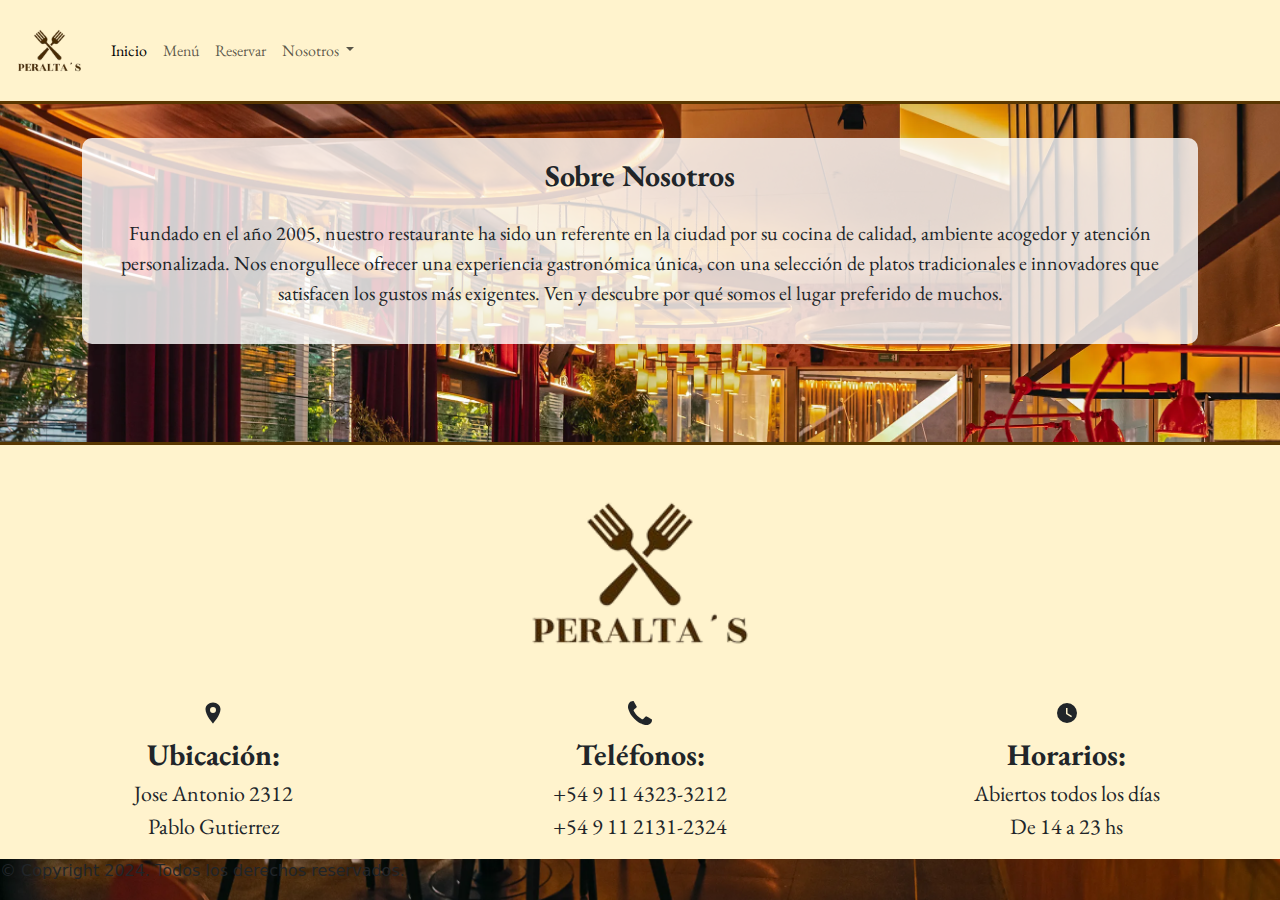
==== Final/index.html @ bcd2b8f3 "Merge branch 'main' of https://github.com/JuanCruzPalacios/MIRAGLIAFINAL" ====
<!DOCTYPE html>
<html lang="es">
<head>  
    <meta charset="UTF-8">
    <meta name="viewport" content="width=device-width, initial-scale=1.0">
    <link rel="stylesheet" href="style/style.css">

    <link href="https://cdn.jsdelivr.net/npm/bootstrap@5.3.3/dist/css/bootstrap.min.css" rel="stylesheet" integrity="sha384-QWTKZyjpPEjISv5WaRU9OFeRpok6YctnYmDr5pNlyT2bRjXh0JMhjY6hW+ALEwIH" crossorigin="anonymous">

    <link rel="preconnect" href="https://fonts.googleapis.com">
    <link rel="preconnect" href="https://fonts.gstatic.com" crossorigin>
    <link href="https://fonts.googleapis.com/css2?family=EB+Garamond:ital,wght@0,400..800;1,400..800&display=swap" rel="stylesheet">

    <title>Restaurante</title>
</head>
<body class="bg-warning-subtle imagen_fondo">
  <div class="barra">
    <nav class="navbar navbar-expand-lg bg-body-tertiary bg-warning-subtle">
        <div class="container-fluid">
          <a class="navbar-brand" href="index.html"><img src="imagenes/logo.png" alt="Logo del restaurante" width="75" height="75"></a>
          <button class="navbar-toggler" type="button" data-bs-toggle="collapse" data-bs-target="#navbarNavDropdown" aria-controls="navbarNavDropdown" aria-expanded="false" aria-label="Toggle navigation">
            <span class="navbar-toggler-icon"></span>
          </button>
          <div class="collapse navbar-collapse" id="navbarNavDropdown">
            <ul class="navbar-nav">
              <li class="nav-item">
                <a class="nav-link active texto" aria-current="page" href="#">Inicio</a>
              </li>
              <li class="nav-item">
                <a class="nav-link texto" href="Menu.html">Menú</a>
              </li>
              <li class="nav-item">
                <a class="nav-link texto" href="Reservar.html">Reservar</a>
              </li>
              <li class="nav-item dropdown">
                <a class="nav-link dropdown-toggle texto" href="#" role="button" data-bs-toggle="dropdown" aria-expanded="false">
                  Nosotros
                </a>
                <ul class="dropdown-menu">
                  <li><a class="dropdown-item texto" href="Locales.html">Locales</a></li>
                  <li><a class="dropdown-item texto" href="Premios.html">Premios</a></li>
                </ul>
              </li>
            </ul>
          </div>
        </div>
      </nav>
  </div>

  <section class="sobre-nosotros text-center py-5">
    <div class="container">
      <div class="fondo-translucido">
        <h2 class="titulo mb-4">Sobre Nosotros</h2>
        <p class="texto fs-5">Fundado en el año 2005, nuestro restaurante ha sido un referente en la ciudad por su cocina de calidad, ambiente acogedor y atención personalizada. Nos enorgullece ofrecer una experiencia gastronómica única, con una selección de platos tradicionales e innovadores que satisfacen los gustos más exigentes. Ven y descubre por qué somos el lugar preferido de muchos.</p>
      </div>
    </div>
  </section>

  <div class="bg-warning-subtle cajainfo">
    <div class="text-center">
      <img src="imagenes/logo.png" alt="Logo de restaurante" width="256" height="256">
    </div>

    <div class="container-fluid"> 
      <div class="row">
          <div class="col-12 contacto text-center col-md"> 
              <span class="ion--location-sharp"></span>
              <p class="texto"><span class="titulo">Ubicación:</span> <br> Jose Antonio 2312 <br> Pablo Gutierrez <br></p>
          </div>
          <div class="col-12 contacto text-center col-md"> 
              <span class="fa--phone"></span>
              <p class="texto"><span class="titulo">Teléfonos:</span> <br> +54 9 11 4323-3212 <br> +54 9 11 2131-2324 <br></p>
          </div>
          <div class="col-12 contacto text-center col-md">
              <span class="mdi--clock"></span>
              <p class="texto"><span class="titulo">Horarios:</span> <br> Abiertos todos los días <br> De 14 a 23 hs <br></p>
          </div>
      </div>
    </div>
  </div>

  <footer>
    © Copyright 2024. Todos los derechos reservados.
  </footer>

  <script src="https://cdn.jsdelivr.net/npm/bootstrap@5.3.3/dist/js/bootstrap.bundle.min.js" integrity="sha384-YvpcrYf0tY3lHB60NNkmXc5s9fDVZLESaAA55NDzOxhy9GkcIdslK1eN7N6jIeHz" crossorigin="anonymous"></script>
</body>
</html>
---- Final/style/style.css ----
.imagen_fondo {
  padding-top: 90px;  
  background-image: url('../imagenes/restaurante.webp');
  background-size: cover;   
  background-position: center center;
  background-attachment: fixed; 
  background-repeat: no-repeat;  
}

.imagen_fondo2 {
  padding-top: 90px;  
  background-image: url('../imagenes/fondogris.png');
  background-size: cover;   
  background-position: center center;
  background-attachment: fixed; 
  background-repeat: no-repeat;  
}

.imagen_fondo_menu {
  padding-top: 90px;  
  background-image: url('../imagenes/ImagenMenu.jpg');
  background-size: cover;   
  background-position: center center;
  background-attachment: fixed; 
  background-repeat: no-repeat;  
}

.Locales{
  margin-top: 100px;
  background-color: rgb(255, 254, 242);
}

#imagen_mapa_locales{
  border: #593701 3px solid;
  padding: auto;
  border-radius: 17px;
}

#titulo_locales { 
  color: #593701;
  font-family: "EB Garamond", serif;
  font-optical-sizing: auto;
  font-size: 74px;
  font-weight: 700;
  font-style: normal;
}

.premios{
  padding-top: 70px;  
}

.barra {
  border-bottom: #593701 3px solid;
  position: fixed;
  top: 0;
  left: 0;
  width: 100%;
  z-index: 1000;
}

.cajainfo  {
  margin-top: 50px;
  border-top: #593701 3px solid;
}

#principal {
  height: 850px;
}

.linea_vacia {
  height: 200px;
}

.encabezado {
  text-align: center;
  font-family: "EB Garamond", serif;
  font-optical-sizing: auto;
  font-size: 45px;
  font-weight: 700;
  font-style: normal;
}

.recuadro {
  background-color: #ffebcc;
  border-radius: 17px;
  border: #593701 3px solid;
}

.eliminar_link {
  color: black;
  text-decoration: none;
}

.foto_comida {
  border-radius: 17px;
  border: #593701 3px solid;
}

.formulario-container {
  background-color: rgba(255, 255, 255, 0.8); 
  border-radius: 15px;
  padding: 30px;
}

.ion--location-sharp {
  display: inline-block;
  width: 1.5em;
  height: 1.5em;
  --svg: url("data:image/svg+xml,%3Csvg xmlns='http://www.w3.org/2000/svg' viewBox='0 0 512 512'%3E%3Cpath fill='%23000' d='M256 32C167.67 32 96 96.51 96 176c0 128 160 304 160 304s160-176 160-304c0-79.49-71.67-144-160-144m0 224a64 64 0 1 1 64-64a64.07 64.07 0 0 1-64 64'/%3E%3C/svg%3E");
  background-color: currentColor;
  -webkit-mask-image: var(--svg);
  mask-image: var(--svg);
  -webkit-mask-repeat: no-repeat;
  mask-repeat: no-repeat;
  -webkit-mask-size: 100% 100%;
  mask-size: 100% 100%;
}

.fa--phone {
  display: inline-block;
  width: 1.5em;
  height: 1.5em;
  --svg: url("data:image/svg+xml,%3Csvg xmlns='http://www.w3.org/2000/svg' viewBox='0 0 1408 1408'%3E%3Cpath fill='%23000' d='M1408 1112q0 27-10 70.5t-21 68.5q-21 50-122 106q-94 51-186 51q-27 0-53-3.5t-57.5-12.5t-47-14.5T856 1357t-49-18q-98-35-175-83q-127-79-264-216T152 776q-48-77-83-175q-3-9-18-49t-20.5-55.5t-14.5-47T3.5 392T0 339q0-92 51-186Q107 52 157 31q25-11 68.5-21T296 0q14 0 21 3q18 6 53 76q11 19 30 54t35 63.5t31 53.5q3 4 17.5 25t21.5 35.5t7 28.5q0 20-28.5 50t-62 55t-62 53t-28.5 46q0 9 5 22.5t8.5 20.5t14 24t11.5 19q76 137 174 235t235 174q2 1 19 11.5t24 14t20.5 8.5t22.5 5q18 0 46-28.5t53-62t55-62t50-28.5q14 0 28.5 7t35.5 21.5t25 17.5q25 15 53.5 31t63.5 35t54 30q70 35 76 53q3 7 3 21'/%3E%3C/svg%3E");
  background-color: currentColor;
  -webkit-mask-image: var(--svg);
  mask-image: var(--svg);
  -webkit-mask-repeat: no-repeat;
  mask-repeat: no-repeat;
  -webkit-mask-size: 100% 100%;
  mask-size: 100% 100%;
}

.mdi--clock {
  display: inline-block;
  width: 1.5em;
  height: 1.5em;
  --svg: url("data:image/svg+xml,%3Csvg xmlns='http://www.w3.org/2000/svg' viewBox='0 0 24 24'%3E%3Cpath fill='%23000' d='M12 2A10 10 0 0 0 2 12a10 10 0 0 0 10 10a10 10 0 0 0 10-10A10 10 0 0 0 12 2m4.2 14.2L11 13V7h1.5v5.2l4.5 2.7z'/%3E%3C/svg%3E");
  background-color: currentColor;
  -webkit-mask-image: var(--svg);
  mask-image: var(--svg);
  -webkit-mask-repeat: no-repeat;
  mask-repeat: no-repeat;
  -webkit-mask-size: 100% 100%;
  mask-size: 100% 100%;
}

.titulo {
  font-family: "EB Garamond", serif;
  font-optical-sizing: auto;
  font-size: 30px;
  font-weight: 700;
  font-style: normal;
}

.texto {
  font-family: "EB Garamond", serif;
  font-optical-sizing: auto;
  font-size: 22px;
  font-weight: 300;
  font-style: normal;
}

#premiosCarrusel{
  padding-bottom: 50px;
}

.logito{
  color: black;
}

.carousel {
  width: 60%; 
  max-width: 800px; 
  margin: 0 auto; 
}

.fondo-translucido {
  background-color: rgba(255, 255, 255, 0.8);
  padding: 20px;
  border-radius: 10px;
}
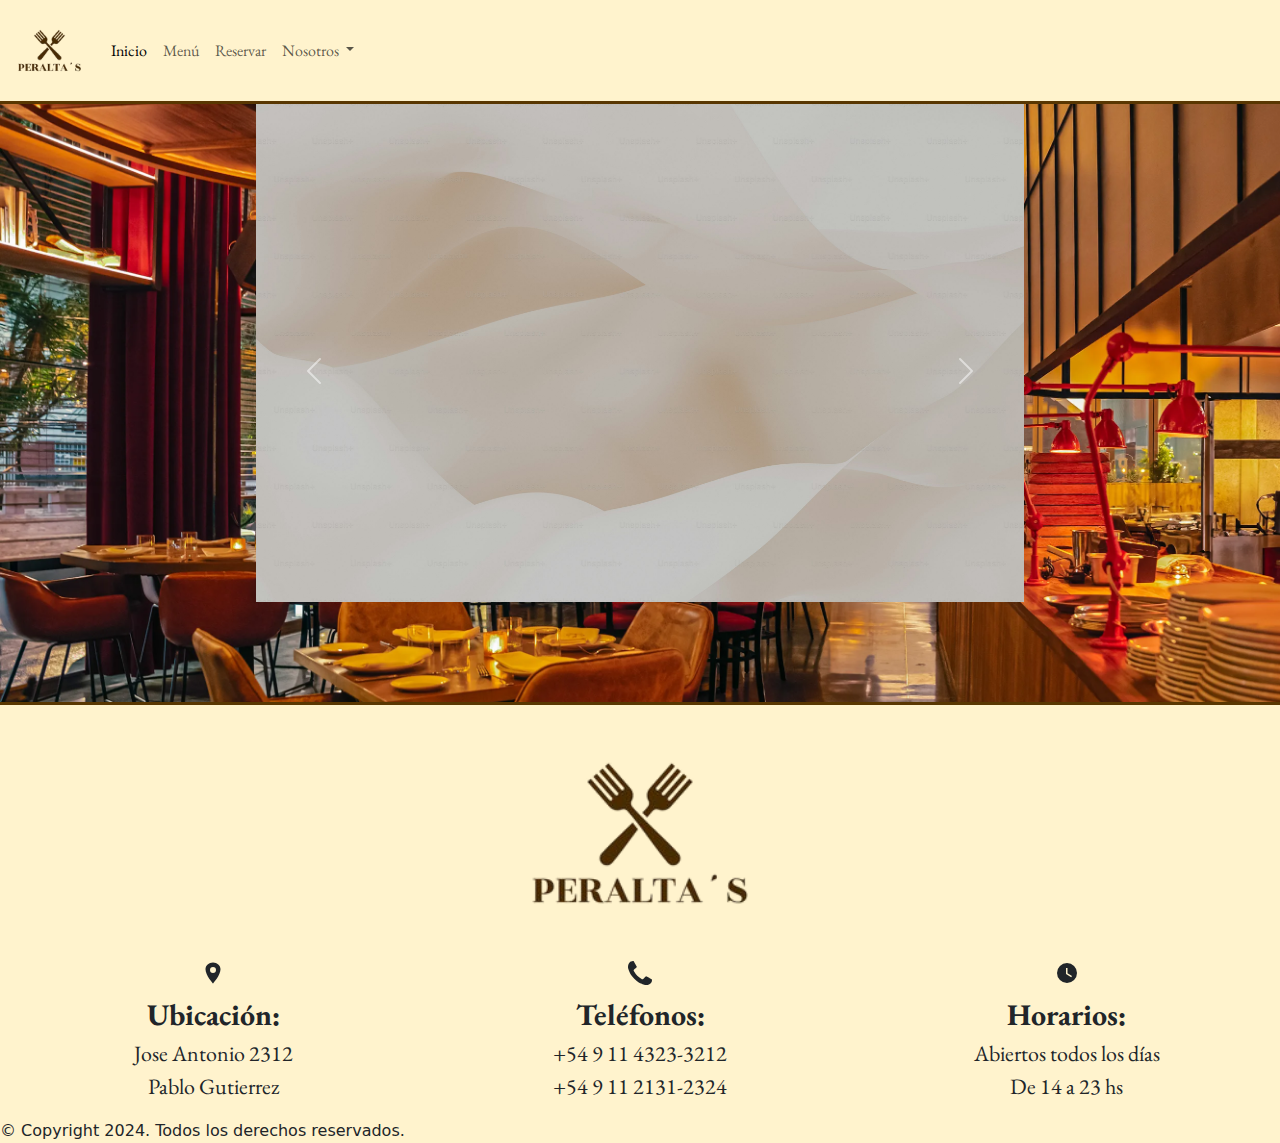
==== commit 93401b21: "d" ====
--- a/Final/index.html
+++ b/Final/index.html
@@ -1,6 +1,6 @@
 <!DOCTYPE html>
 <html lang="es">
-<head>  
+<head>
     <meta charset="UTF-8">
     <meta name="viewport" content="width=device-width, initial-scale=1.0">
     <link rel="stylesheet" href="style/style.css">
@@ -34,10 +34,10 @@
               </li>
               <li class="nav-item dropdown">
                 <a class="nav-link dropdown-toggle texto" href="#" role="button" data-bs-toggle="dropdown" aria-expanded="false">
-                  Nosotros
+                   Nosotros
                 </a>
                 <ul class="dropdown-menu">
-                  <li><a class="dropdown-item texto" href="Locales.html">Locales</a></li>
+                  <li><a class="dropdown-item texto"  href="Locales.html">Locales</a></li>
                   <li><a class="dropdown-item texto" href="Premios.html">Premios</a></li>
                 </ul>
               </li>
@@ -47,14 +47,43 @@
       </nav>
   </div>
 
-  <section class="sobre-nosotros text-center py-5">
-    <div class="container">
-      <div class="fondo-translucido">
-        <h2 class="titulo mb-4">Sobre Nosotros</h2>
-        <p class="texto fs-5">Fundado en el año 2005, nuestro restaurante ha sido un referente en la ciudad por su cocina de calidad, ambiente acogedor y atención personalizada. Nos enorgullece ofrecer una experiencia gastronómica única, con una selección de platos tradicionales e innovadores que satisfacen los gustos más exigentes. Ven y descubre por qué somos el lugar preferido de muchos.</p>
+
+  <div id="premiosCarrusel" class="carousel slide" data-bs-ride="carousel" data-bs-interval="2500"> 
+    <div class="carousel-inner">
+      <div class="carousel-item active">
+        <img src="imagenes/prueba.jpg" class="d-block w-100" alt="Premio 1">
+        <div class="carousel-caption ">
+        
+        </div>
+      </div>
+      <div class="carousel-item">
+        <img src="imagenes/prueba.jpg" class="d-block w-100" alt="Premio 2">
+        <div class="carousel-caption ">
+        </div>
+      </div>
+      <div class="carousel-item">
+        <img src="imagenes/prueba.jpg" class="d-block w-100" alt="Premio 3">
+        <div class="carousel-caption ">
+    
+        </div>
+      </div>
+      <div class="carousel-item">
+        <img src="imagenes/prueba.jpg" class="d-block w-100" alt="Premio 4">
+        <div class="carousel-caption d-none d-md-block">
+
+        </div>
       </div>
     </div>
-  </section>
+    <button class="carousel-control-prev" type="button" data-bs-target="#premiosCarrusel" data-bs-slide="prev">
+      <span class="carousel-control-prev-icon" aria-hidden="true"></span>
+      <span class="visually-hidden">Previous</span>
+    </button>
+    <button class="carousel-control-next" type="button" data-bs-target="#premiosCarrusel" data-bs-slide="next">
+      <span class="carousel-control-next-icon" aria-hidden="true"></span>
+      <span class="visually-hidden">Next</span>
+    </button>
+  </div>
+
 
   <div class="bg-warning-subtle cajainfo">
     <div class="text-center">
@@ -79,6 +108,7 @@
     </div>
   </div>
 
+  
   <footer>
     © Copyright 2024. Todos los derechos reservados.
   </footer>
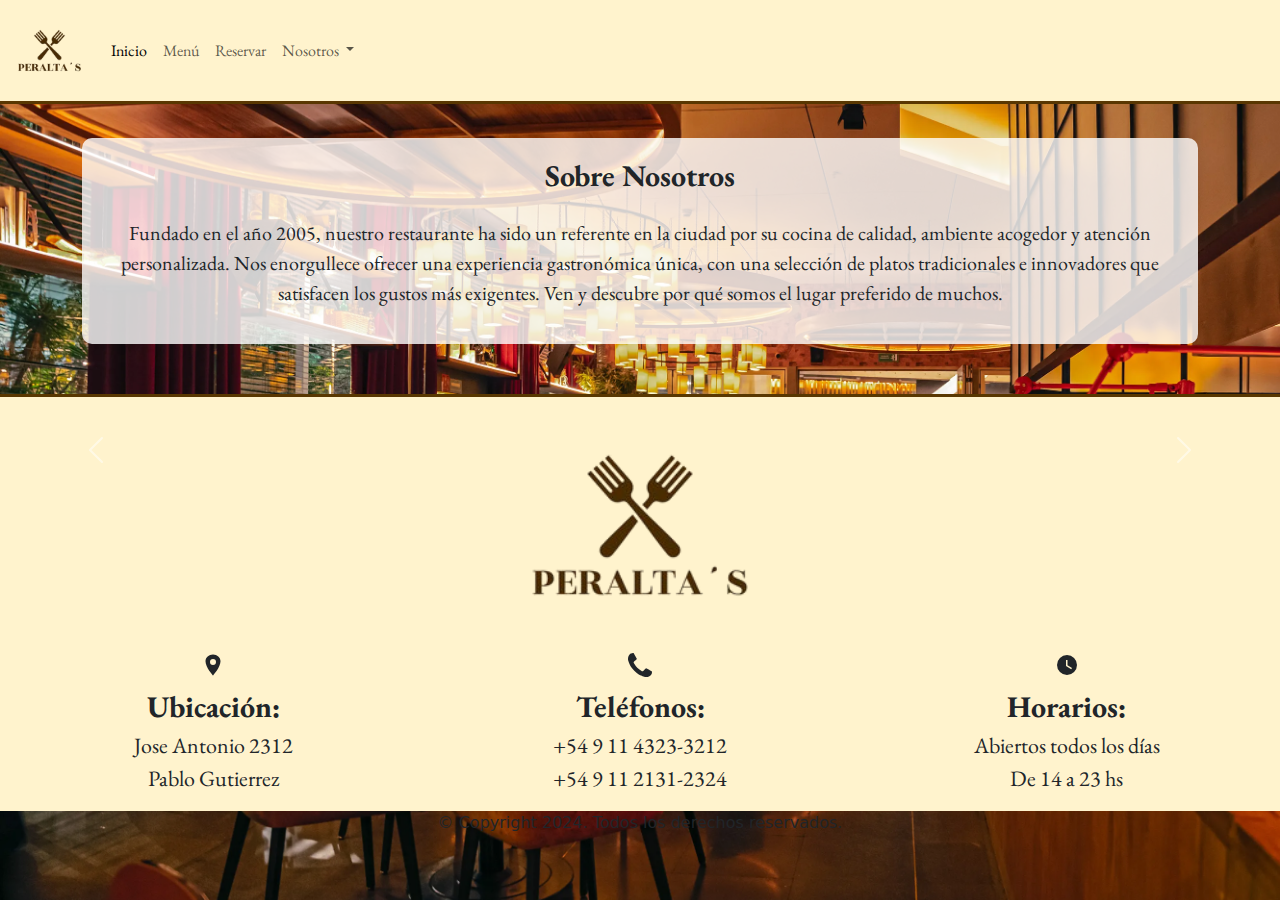
==== commit c40cca75: "Merge branch 'main' of https://github.com/JuanCruzPalacios/MIRAGLIAFINAL" ====
--- a/Final/index.html
+++ b/Final/index.html
@@ -1,6 +1,6 @@
 <!DOCTYPE html>
 <html lang="es">
-<head>
+<head>  
     <meta charset="UTF-8">
     <meta name="viewport" content="width=device-width, initial-scale=1.0">
     <link rel="stylesheet" href="style/style.css">
@@ -34,10 +34,10 @@
               </li>
               <li class="nav-item dropdown">
                 <a class="nav-link dropdown-toggle texto" href="#" role="button" data-bs-toggle="dropdown" aria-expanded="false">
-                   Nosotros
+                  Nosotros
                 </a>
                 <ul class="dropdown-menu">
-                  <li><a class="dropdown-item texto"  href="Locales.html">Locales</a></li>
+                  <li><a class="dropdown-item texto" href="Locales.html">Locales</a></li>
                   <li><a class="dropdown-item texto" href="Premios.html">Premios</a></li>
                 </ul>
               </li>
@@ -47,31 +47,11 @@
       </nav>
   </div>
 
-
-  <div id="premiosCarrusel" class="carousel slide" data-bs-ride="carousel" data-bs-interval="2500"> 
-    <div class="carousel-inner">
-      <div class="carousel-item active">
-        <img src="imagenes/prueba.jpg" class="d-block w-100" alt="Premio 1">
-        <div class="carousel-caption ">
-        
-        </div>
-      </div>
-      <div class="carousel-item">
-        <img src="imagenes/prueba.jpg" class="d-block w-100" alt="Premio 2">
-        <div class="carousel-caption ">
-        </div>
-      </div>
-      <div class="carousel-item">
-        <img src="imagenes/prueba.jpg" class="d-block w-100" alt="Premio 3">
-        <div class="carousel-caption ">
-    
-        </div>
-      </div>
-      <div class="carousel-item">
-        <img src="imagenes/prueba.jpg" class="d-block w-100" alt="Premio 4">
-        <div class="carousel-caption d-none d-md-block">
-
-        </div>
+  <section class="sobre-nosotros text-center py-5">
+    <div class="container">
+      <div class="fondo-translucido">
+        <h2 class="titulo mb-4">Sobre Nosotros</h2>
+        <p class="texto fs-5">Fundado en el año 2005, nuestro restaurante ha sido un referente en la ciudad por su cocina de calidad, ambiente acogedor y atención personalizada. Nos enorgullece ofrecer una experiencia gastronómica única, con una selección de platos tradicionales e innovadores que satisfacen los gustos más exigentes. Ven y descubre por qué somos el lugar preferido de muchos.</p>
       </div>
     </div>
     <button class="carousel-control-prev" type="button" data-bs-target="#premiosCarrusel" data-bs-slide="prev">
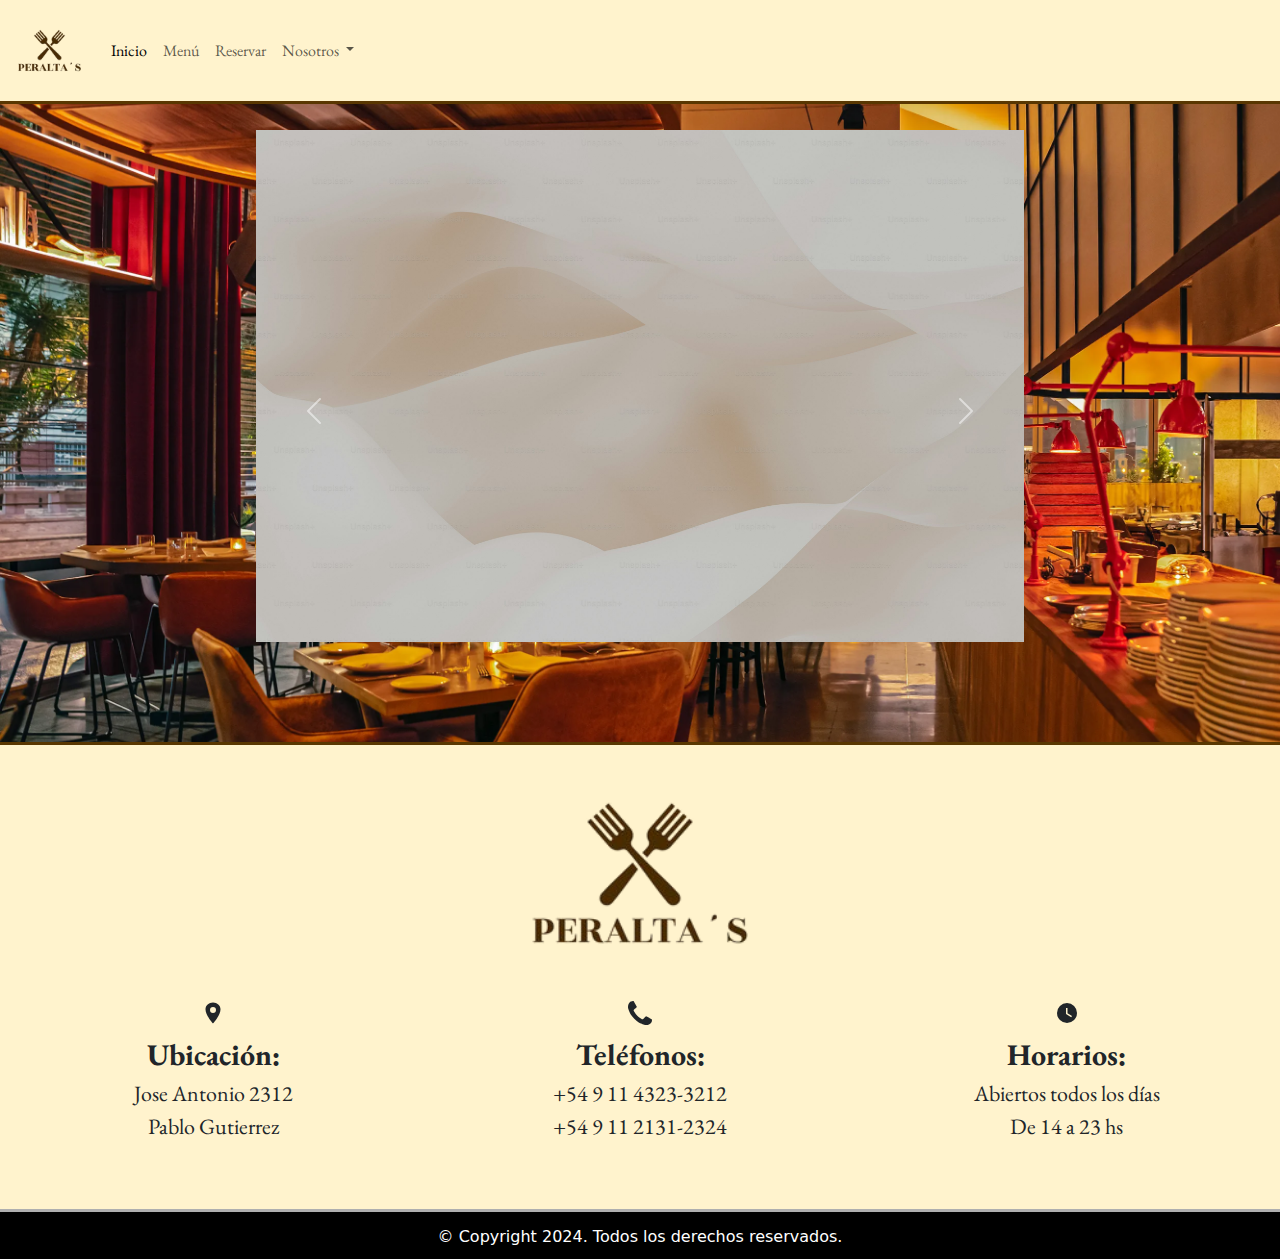
==== commit 2805555d: "Revert "Merge branch 'main' of https://github.com/JuanCruzPalacios/MIRAGLIAFINAL"" ====
--- a/Final/index.html
+++ b/Final/index.html
@@ -1,6 +1,6 @@
 <!DOCTYPE html>
 <html lang="es">
-<head>  
+<head>
     <meta charset="UTF-8">
     <meta name="viewport" content="width=device-width, initial-scale=1.0">
     <link rel="stylesheet" href="style/style.css">
@@ -34,10 +34,10 @@
               </li>
               <li class="nav-item dropdown">
                 <a class="nav-link dropdown-toggle texto" href="#" role="button" data-bs-toggle="dropdown" aria-expanded="false">
-                  Nosotros
+                   Nosotros
                 </a>
                 <ul class="dropdown-menu">
-                  <li><a class="dropdown-item texto" href="Locales.html">Locales</a></li>
+                  <li><a class="dropdown-item texto"  href="Locales.html">Locales</a></li>
                   <li><a class="dropdown-item texto" href="Premios.html">Premios</a></li>
                 </ul>
               </li>
@@ -47,11 +47,31 @@
       </nav>
   </div>
 
-  <section class="sobre-nosotros text-center py-5">
-    <div class="container">
-      <div class="fondo-translucido">
-        <h2 class="titulo mb-4">Sobre Nosotros</h2>
-        <p class="texto fs-5">Fundado en el año 2005, nuestro restaurante ha sido un referente en la ciudad por su cocina de calidad, ambiente acogedor y atención personalizada. Nos enorgullece ofrecer una experiencia gastronómica única, con una selección de platos tradicionales e innovadores que satisfacen los gustos más exigentes. Ven y descubre por qué somos el lugar preferido de muchos.</p>
+
+  <div id="premiosCarrusel" class="carousel slide" data-bs-ride="carousel" data-bs-interval="2500"> 
+    <div class="carousel-inner">
+      <div class="carousel-item active">
+        <img src="imagenes/prueba.jpg" class="d-block w-100" alt="Premio 1">
+        <div class="carousel-caption ">
+        
+        </div>
+      </div>
+      <div class="carousel-item">
+        <img src="imagenes/prueba.jpg" class="d-block w-100" alt="Premio 2">
+        <div class="carousel-caption ">
+        </div>
+      </div>
+      <div class="carousel-item">
+        <img src="imagenes/prueba.jpg" class="d-block w-100" alt="Premio 3">
+        <div class="carousel-caption ">
+    
+        </div>
+      </div>
+      <div class="carousel-item">
+        <img src="imagenes/prueba.jpg" class="d-block w-100" alt="Premio 4">
+        <div class="carousel-caption d-none d-md-block">
+
+        </div>
       </div>
     </div>
     <button class="carousel-control-prev" type="button" data-bs-target="#premiosCarrusel" data-bs-slide="prev">
--- a/Final/style/style.css
+++ b/Final/style/style.css
@@ -1,5 +1,5 @@
 .imagen_fondo {
-  padding-top: 90px;  
+  padding-top: 130px;  
   background-image: url('../imagenes/restaurante.webp');
   background-size: cover;   
   background-position: center center;
@@ -8,17 +8,13 @@
 }
 
 .imagen_fondo2 {
-  padding-top: 90px;  
-  background-image: url('../imagenes/fondogris.png');
-  background-size: cover;   
-  background-position: center center;
-  background-attachment: fixed; 
-  background-repeat: no-repeat;  
+  padding-top: 130px;   
+  background-color: gray;
 }
 
 .imagen_fondo_menu {
-  padding-top: 90px;  
-  background-image: url('../imagenes/ImagenMenu.jpg');
+  padding-top: 130px;  
+  background-image: url('../imagenes/restaurante.webp');
   background-size: cover;   
   background-position: center center;
   background-attachment: fixed; 
@@ -26,9 +22,9 @@
 }
 
 .Locales{
-  margin-top: 100px;
   background-color: rgb(255, 254, 242);
 }
+
 
 #imagen_mapa_locales{
   border: #593701 3px solid;
@@ -37,7 +33,13 @@
 }
 
 #titulo_locales { 
-  color: #593701;
+  color: beige;
+  border-radius: 17px;  
+  text-shadow: 
+        -3px -3px 0 rgba(0, 0, 0, 0.473),
+        3px -3px 0 rgba(0, 0, 0, 0.473), 
+        -3px 3px 0 rgba(0, 0, 0, 0.473),  
+        3px 3px 0 rgba(0, 0, 0, 0.473); 
   font-family: "EB Garamond", serif;
   font-optical-sizing: auto;
   font-size: 74px;
@@ -47,6 +49,7 @@
 
 .premios{
   padding-top: 70px;  
+  
 }
 
 .barra {
@@ -61,6 +64,7 @@
 .cajainfo  {
   margin-top: 50px;
   border-top: #593701 3px solid;
+  padding-bottom: 50px;
 }
 
 #principal {
@@ -68,7 +72,7 @@
 }
 
 .linea_vacia {
-  height: 200px;
+  height: 50px;
 }
 
 .encabezado {
@@ -95,6 +99,7 @@
   border-radius: 17px;
   border: #593701 3px solid;
 }
+
 
 .formulario-container {
   background-color: rgba(255, 255, 255, 0.8); 
@@ -161,7 +166,9 @@
 }
 
 #premiosCarrusel{
+
   padding-bottom: 50px;
+
 }
 
 .logito{
@@ -174,8 +181,11 @@
   margin: 0 auto; 
 }
 
-.fondo-translucido {
-  background-color: rgba(255, 255, 255, 0.8);
-  padding: 20px;
-  border-radius: 10px;
+footer{
+  border-top: rgb(175, 175, 175) 3px solid;
+  padding: 13px;
+  background-color: black;
+  color: white;
+  text-align: center;
+  height: 50px;
 }
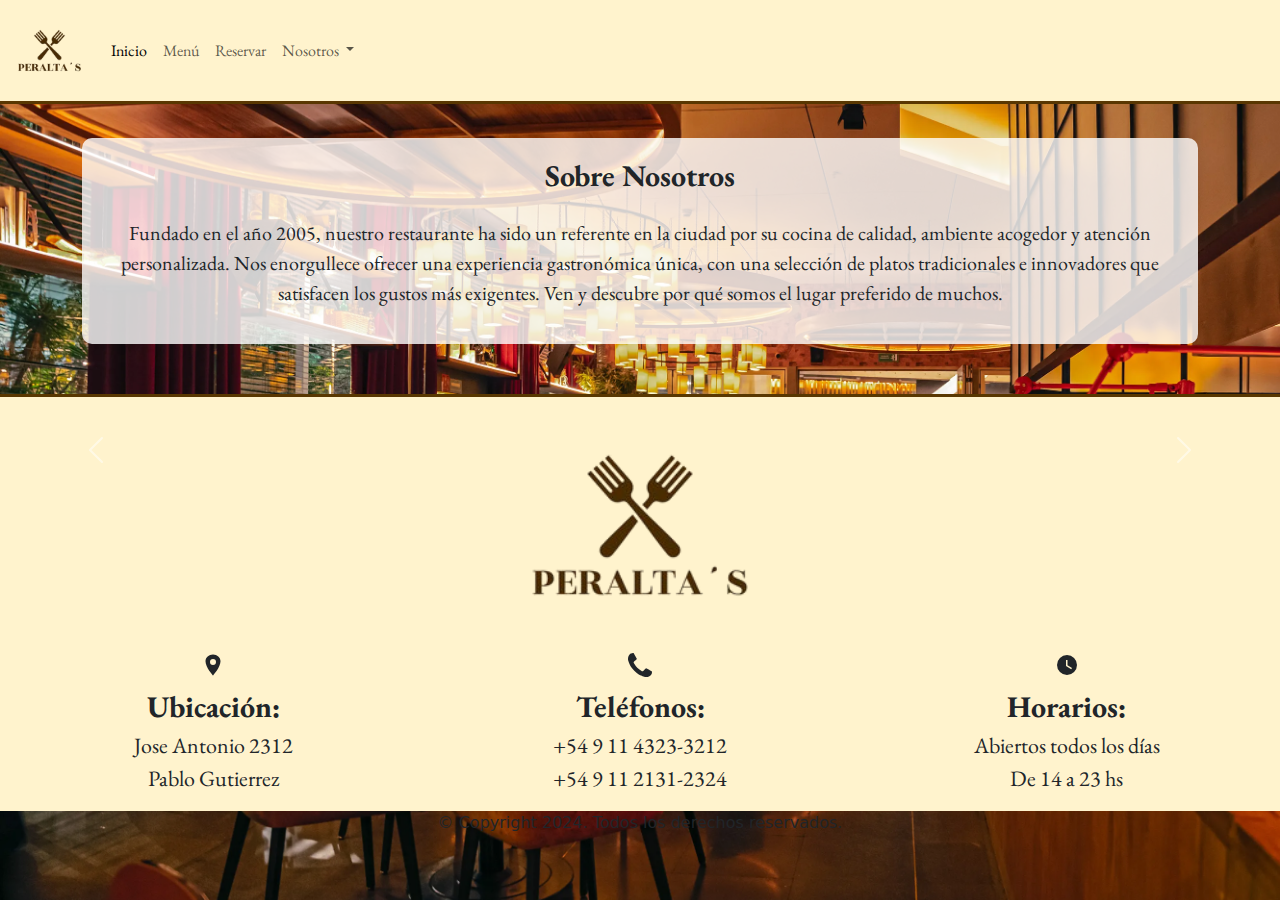
==== commit bf4ae6e4: "Reapply "Merge branch 'main' of https://github.com/JuanCruzPalacios/MIRAGLIAFINAL"" ====
--- a/Final/index.html
+++ b/Final/index.html
@@ -1,6 +1,6 @@
 <!DOCTYPE html>
 <html lang="es">
-<head>
+<head>  
     <meta charset="UTF-8">
     <meta name="viewport" content="width=device-width, initial-scale=1.0">
     <link rel="stylesheet" href="style/style.css">
@@ -34,10 +34,10 @@
               </li>
               <li class="nav-item dropdown">
                 <a class="nav-link dropdown-toggle texto" href="#" role="button" data-bs-toggle="dropdown" aria-expanded="false">
-                   Nosotros
+                  Nosotros
                 </a>
                 <ul class="dropdown-menu">
-                  <li><a class="dropdown-item texto"  href="Locales.html">Locales</a></li>
+                  <li><a class="dropdown-item texto" href="Locales.html">Locales</a></li>
                   <li><a class="dropdown-item texto" href="Premios.html">Premios</a></li>
                 </ul>
               </li>
@@ -47,31 +47,11 @@
       </nav>
   </div>
 
-
-  <div id="premiosCarrusel" class="carousel slide" data-bs-ride="carousel" data-bs-interval="2500"> 
-    <div class="carousel-inner">
-      <div class="carousel-item active">
-        <img src="imagenes/prueba.jpg" class="d-block w-100" alt="Premio 1">
-        <div class="carousel-caption ">
-        
-        </div>
-      </div>
-      <div class="carousel-item">
-        <img src="imagenes/prueba.jpg" class="d-block w-100" alt="Premio 2">
-        <div class="carousel-caption ">
-        </div>
-      </div>
-      <div class="carousel-item">
-        <img src="imagenes/prueba.jpg" class="d-block w-100" alt="Premio 3">
-        <div class="carousel-caption ">
-    
-        </div>
-      </div>
-      <div class="carousel-item">
-        <img src="imagenes/prueba.jpg" class="d-block w-100" alt="Premio 4">
-        <div class="carousel-caption d-none d-md-block">
-
-        </div>
+  <section class="sobre-nosotros text-center py-5">
+    <div class="container">
+      <div class="fondo-translucido">
+        <h2 class="titulo mb-4">Sobre Nosotros</h2>
+        <p class="texto fs-5">Fundado en el año 2005, nuestro restaurante ha sido un referente en la ciudad por su cocina de calidad, ambiente acogedor y atención personalizada. Nos enorgullece ofrecer una experiencia gastronómica única, con una selección de platos tradicionales e innovadores que satisfacen los gustos más exigentes. Ven y descubre por qué somos el lugar preferido de muchos.</p>
       </div>
     </div>
     <button class="carousel-control-prev" type="button" data-bs-target="#premiosCarrusel" data-bs-slide="prev">
--- a/Final/style/style.css
+++ b/Final/style/style.css
@@ -1,5 +1,5 @@
 .imagen_fondo {
-  padding-top: 130px;  
+  padding-top: 90px;  
   background-image: url('../imagenes/restaurante.webp');
   background-size: cover;   
   background-position: center center;
@@ -8,13 +8,17 @@
 }
 
 .imagen_fondo2 {
-  padding-top: 130px;   
-  background-color: gray;
+  padding-top: 90px;  
+  background-image: url('../imagenes/fondogris.png');
+  background-size: cover;   
+  background-position: center center;
+  background-attachment: fixed; 
+  background-repeat: no-repeat;  
 }
 
 .imagen_fondo_menu {
-  padding-top: 130px;  
-  background-image: url('../imagenes/restaurante.webp');
+  padding-top: 90px;  
+  background-image: url('../imagenes/ImagenMenu.jpg');
   background-size: cover;   
   background-position: center center;
   background-attachment: fixed; 
@@ -22,9 +26,9 @@
 }
 
 .Locales{
+  margin-top: 100px;
   background-color: rgb(255, 254, 242);
 }
-
 
 #imagen_mapa_locales{
   border: #593701 3px solid;
@@ -33,13 +37,7 @@
 }
 
 #titulo_locales { 
-  color: beige;
-  border-radius: 17px;  
-  text-shadow: 
-        -3px -3px 0 rgba(0, 0, 0, 0.473),
-        3px -3px 0 rgba(0, 0, 0, 0.473), 
-        -3px 3px 0 rgba(0, 0, 0, 0.473),  
-        3px 3px 0 rgba(0, 0, 0, 0.473); 
+  color: #593701;
   font-family: "EB Garamond", serif;
   font-optical-sizing: auto;
   font-size: 74px;
@@ -49,7 +47,6 @@
 
 .premios{
   padding-top: 70px;  
-  
 }
 
 .barra {
@@ -64,7 +61,6 @@
 .cajainfo  {
   margin-top: 50px;
   border-top: #593701 3px solid;
-  padding-bottom: 50px;
 }
 
 #principal {
@@ -72,7 +68,7 @@
 }
 
 .linea_vacia {
-  height: 50px;
+  height: 200px;
 }
 
 .encabezado {
@@ -99,7 +95,6 @@
   border-radius: 17px;
   border: #593701 3px solid;
 }
-
 
 .formulario-container {
   background-color: rgba(255, 255, 255, 0.8); 
@@ -166,9 +161,7 @@
 }
 
 #premiosCarrusel{
-
   padding-bottom: 50px;
-
 }
 
 .logito{
@@ -181,11 +174,8 @@
   margin: 0 auto; 
 }
 
-footer{
-  border-top: rgb(175, 175, 175) 3px solid;
-  padding: 13px;
-  background-color: black;
-  color: white;
-  text-align: center;
-  height: 50px;
+.fondo-translucido {
+  background-color: rgba(255, 255, 255, 0.8);
+  padding: 20px;
+  border-radius: 10px;
 }
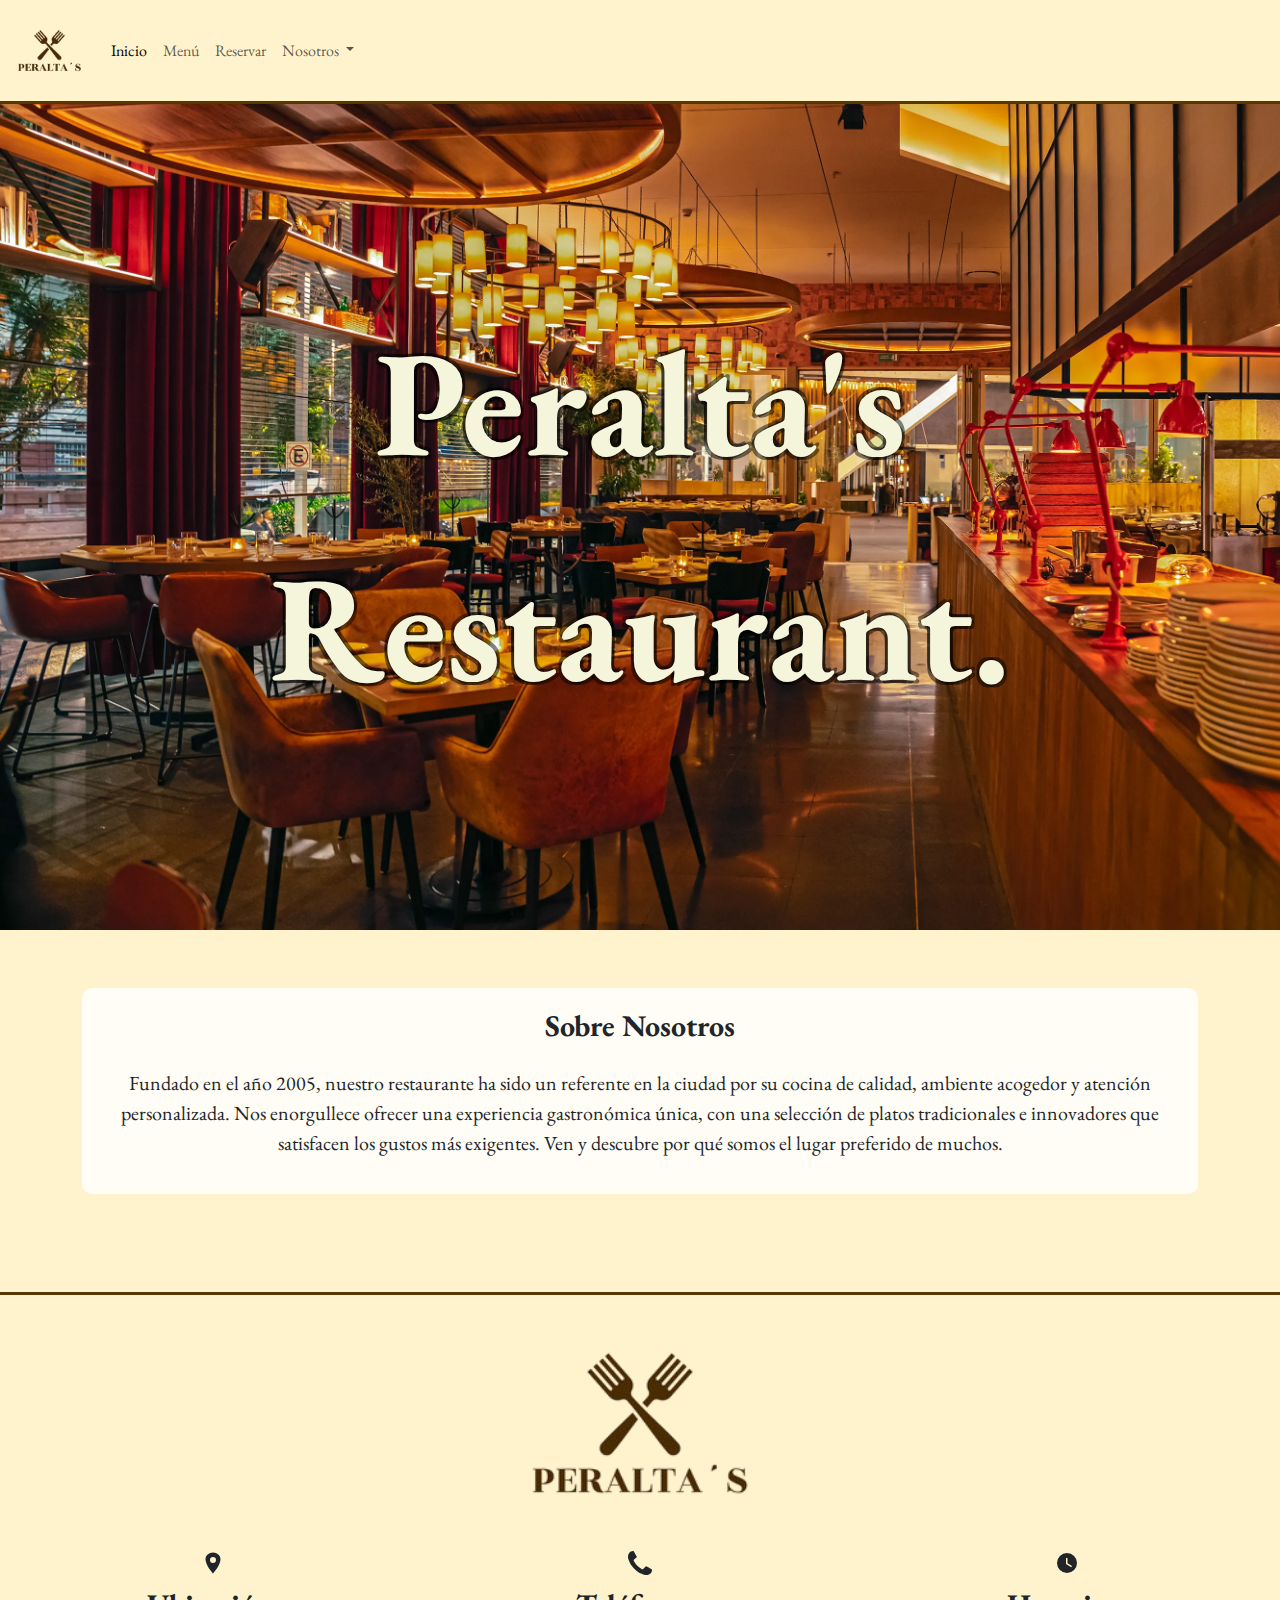
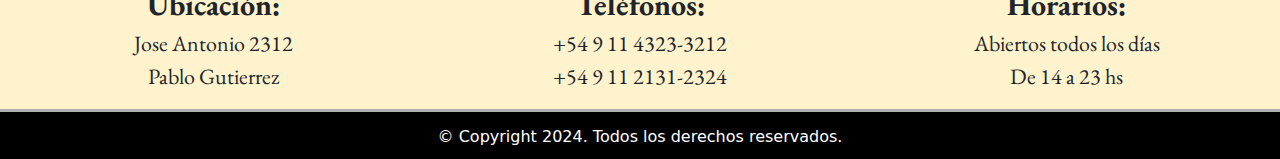
==== commit 0310d2d6: "daw" ====
--- a/Final/index.html
+++ b/Final/index.html
@@ -47,6 +47,9 @@
       </nav>
   </div>
 
+  <div id = "principal"> <p id = "titulo_principal">Peralta's <br> Restaurant.  </p></div>
+
+
   <section class="sobre-nosotros text-center py-5">
     <div class="container">
       <div class="fondo-translucido">
@@ -54,15 +57,9 @@
         <p class="texto fs-5">Fundado en el año 2005, nuestro restaurante ha sido un referente en la ciudad por su cocina de calidad, ambiente acogedor y atención personalizada. Nos enorgullece ofrecer una experiencia gastronómica única, con una selección de platos tradicionales e innovadores que satisfacen los gustos más exigentes. Ven y descubre por qué somos el lugar preferido de muchos.</p>
       </div>
     </div>
-    <button class="carousel-control-prev" type="button" data-bs-target="#premiosCarrusel" data-bs-slide="prev">
-      <span class="carousel-control-prev-icon" aria-hidden="true"></span>
-      <span class="visually-hidden">Previous</span>
-    </button>
-    <button class="carousel-control-next" type="button" data-bs-target="#premiosCarrusel" data-bs-slide="next">
-      <span class="carousel-control-next-icon" aria-hidden="true"></span>
-      <span class="visually-hidden">Next</span>
-    </button>
-  </div>
+
+    </section>
+  
 
 
   <div class="bg-warning-subtle cajainfo">
--- a/Final/style/style.css
+++ b/Final/style/style.css
@@ -8,23 +8,19 @@
 }
 
 .imagen_fondo2 {
-  padding-top: 90px;  
-  background-image: url('../imagenes/fondogris.png');
+  padding-top: 130px;   
+  background-color: gray; 
+}
+
+.imagen_fondo_menu {
+  padding-top: 130px;  
+  background-image: url('../imagenes/restaurante.webp');
   background-size: cover;   
   background-position: center center;
   background-attachment: fixed; 
   background-repeat: no-repeat;  
 }
 
-.imagen_fondo_menu {
-  padding-top: 90px;  
-  background-image: url('../imagenes/ImagenMenu.jpg');
-  background-size: cover;   
-  background-position: center center;
-  background-attachment: fixed; 
-  background-repeat: no-repeat;  
-}
-
 .Locales{
   margin-top: 100px;
   background-color: rgb(255, 254, 242);
@@ -37,7 +33,13 @@
 }
 
 #titulo_locales { 
-  color: #593701;
+  color: beige;
+  border-radius: 17px;  
+  text-shadow: 
+        -3px -3px 0 rgba(0, 0, 0, 0.473),
+        3px -3px 0 rgba(0, 0, 0, 0.473), 
+        -3px 3px 0 rgba(0, 0, 0, 0.473),  
+        3px 3px 0 rgba(0, 0, 0, 0.473); 
   font-family: "EB Garamond", serif;
   font-optical-sizing: auto;
   font-size: 74px;
@@ -65,6 +67,7 @@
 
 #principal {
   height: 850px;
+  padding: 200px;
 }
 
 .linea_vacia {
@@ -94,6 +97,22 @@
 .foto_comida {
   border-radius: 17px;
   border: #593701 3px solid;
+}
+
+#titulo_principal { 
+  text-align: center;
+  color: beige;
+  border-radius: 17px;  
+  text-shadow: 
+        -3px -3px 0 rgba(0, 0, 0, 0.473),
+        3px -3px 0 rgba(0, 0, 0, 0.473), 
+        -3px 3px 0 rgba(0, 0, 0, 0.473),  
+        3px 3px 0 rgba(0, 0, 0, 0.473); 
+  font-family: "EB Garamond", serif;
+  font-optical-sizing: auto;
+  font-size: 150px;
+  font-weight: 700;
+  font-style: normal;
 }
 
 .formulario-container {
@@ -179,3 +198,12 @@
   padding: 20px;
   border-radius: 10px;
 }
+
+footer{
+  border-top: rgb(175, 175, 175) 3px solid;
+  padding: 13px;
+  background-color: black;
+  color: white;
+  text-align: center;
+  height: 50px;
+}